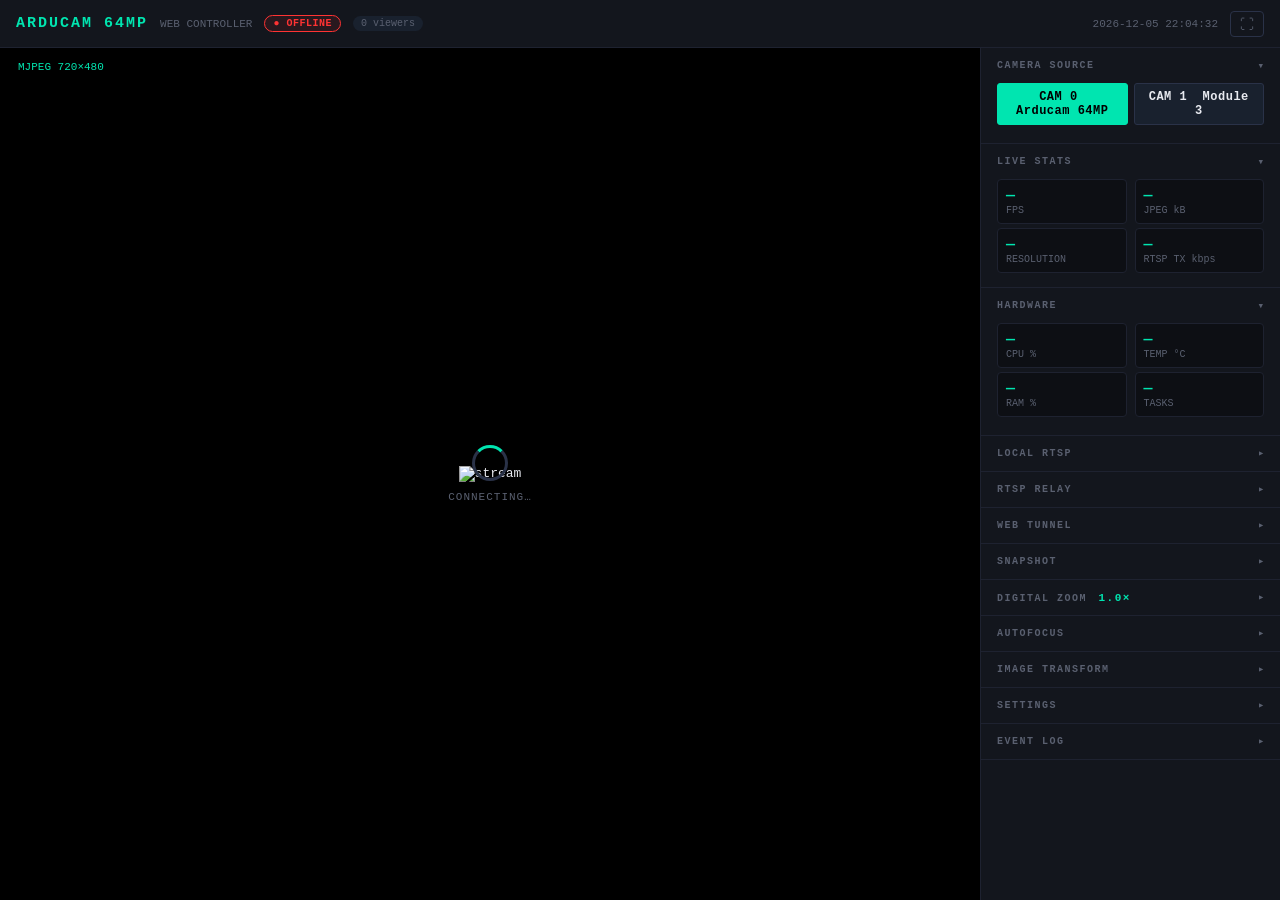
==== templates/index.html @ a3c76c3d "update" ====
<!DOCTYPE html>
<html lang="en">
<head>
<meta charset="utf-8">
<meta name="viewport" content="width=device-width,initial-scale=1">
<title>Arducam 64MP · Web Controller</title>
<link rel="stylesheet" href="/static/css/app.css">
</head>
<body>

<header>
  <h1>ARDUCAM 64MP</h1>
  <span class="sub">WEB CONTROLLER</span>
  <div id="stream-badge" class="stream-badge offline">● OFFLINE</div>
  <span id="viewers-info" class="viewers-badge">0 viewers</span>
  <span id="clock" class="clock">--:--:--</span>
  <button id="btn-fullscreen" class="icon-btn" title="Fullscreen (F)">&#x26F6;</button>
</header>

<div id="main">
  <!-- MJPEG preview -->
  <div id="preview-wrap">
    <img id="stream-img" src="/stream" alt="stream">
    <div id="stream-overlay">
      <div id="stream-spinner">
        <div class="spinner"></div>
        <div class="spinner-text">CONNECTING&hellip;</div>
      </div>
    </div>
    <div class="badge badge-tl" id="badge-tl">MJPEG  720&times;480</div>
    <div class="badge badge-tr" id="badge-tr"></div>
    <div class="badge badge-br" id="badge-br"></div>
  </div>

  <!-- Sidebar -->
  <aside id="sidebar">

    <!-- Camera Source -->
    <div class="accordion open" data-section="camera">
      <div class="acc-header">
        <span class="sec-title">CAMERA SOURCE</span>
        <span class="acc-arrow">&#9662;</span>
      </div>
      <div class="acc-body">
        <div class="cam-btns">
          <button class="toggle-btn active" id="cam-src-0">CAM 0&nbsp; Arducam 64MP</button>
          <button class="toggle-btn" id="cam-src-1">CAM 1&nbsp; Module 3</button>
        </div>
        <div id="cam-name-lbl" class="label-dim"></div>
      </div>
    </div>

    <!-- Live Stats -->
    <div class="accordion open" data-section="stats">
      <div class="acc-header">
        <span class="sec-title">LIVE STATS</span>
        <span class="acc-arrow">&#9662;</span>
      </div>
      <div class="acc-body">
        <div class="stat-grid">
          <div class="stat-item"><div class="stat-val" id="st-fps">&#8212;</div><div class="stat-key">FPS</div></div>
          <div class="stat-item"><div class="stat-val" id="st-jpeg">&#8212;</div><div class="stat-key">JPEG kB</div></div>
          <div class="stat-item"><div class="stat-val" id="st-res">&#8212;</div><div class="stat-key">RESOLUTION</div></div>
          <div class="stat-item"><div class="stat-val" id="st-tx">&#8212;</div><div class="stat-key">RTSP TX kbps</div></div>
        </div>
      </div>
    </div>

    <!-- Hardware -->
    <div class="accordion open" data-section="hardware">
      <div class="acc-header">
        <span class="sec-title">HARDWARE</span>
        <span class="acc-arrow">&#9662;</span>
      </div>
      <div class="acc-body">
        <div class="stat-grid">
          <div class="stat-item"><div class="stat-val" id="hw-cpu">&#8212;</div><div class="stat-key">CPU %</div></div>
          <div class="stat-item"><div class="stat-val" id="hw-temp">&#8212;</div><div class="stat-key">TEMP &deg;C</div></div>
          <div class="stat-item"><div class="stat-val" id="hw-ram-pct">&#8212;</div><div class="stat-key">RAM %</div></div>
          <div class="stat-item"><div class="stat-val" id="hw-tasks">&#8212;</div><div class="stat-key">TASKS</div></div>
        </div>
        <div id="hw-ram-detail" class="label-dim"></div>
      </div>
    </div>

    <!-- Local RTSP -->
    <div class="accordion" data-section="rtsp">
      <div class="acc-header">
        <span class="sec-title">LOCAL RTSP</span>
        <span class="acc-arrow">&#9662;</span>
      </div>
      <div class="acc-body">
        <button id="btn-rtsp" class="btn btn-rtsp-off">&#9679;&nbsp; START RTSP</button>
        <div id="rtsp-url" class="url-lbl"></div>
        <div class="field-group">
          <div class="lbl-sm">RESOLUTION</div>
          <div class="radio-group">
            <label><input type="radio" name="res" value="720p" checked> 720p</label>
            <label><input type="radio" name="res" value="1080p"> 1080p</label>
            <label><input type="radio" name="res" value="2160p"> 2160p</label>
          </div>
        </div>
        <div class="field-group">
          <div class="lbl-sm">FPS</div>
          <div class="radio-group">
            <label><input type="radio" name="fps" value="5"> 5</label>
            <label><input type="radio" name="fps" value="10"> 10</label>
            <label><input type="radio" name="fps" value="15"> 15</label>
            <label><input type="radio" name="fps" value="30" checked> 30</label>
          </div>
        </div>
        <div class="row">
          <div>
            <div class="lbl-sm">BITRATE (kbps)</div>
            <input type="number" id="inp-bitrate" value="2000" min="100" max="20000" style="width:90px">
          </div>
          <label class="checkbox-label" style="align-self:flex-end;padding-bottom:2px">
            <input type="checkbox" id="chk-reconnect" checked>
            Auto-reconnect
          </label>
        </div>
      </div>
    </div>

    <!-- RTSP Relay -->
    <div class="accordion" data-section="relay">
      <div class="acc-header">
        <span class="sec-title">RTSP RELAY</span>
        <span class="acc-arrow">&#9662;</span>
      </div>
      <div class="acc-body">
        <div class="field-group">
          <div class="lbl-sm">TARGET URL</div>
          <input type="text" id="relay-url" placeholder="rtsp://192.168.1.100:554/live">
        </div>
        <div class="field-group">
          <div class="lbl-sm">SAVED CONFIGS</div>
          <select id="saved-relay-select" style="width:100%">
            <option value="">&#8212; load saved &#8212;</option>
          </select>
        </div>
        <div class="row">
          <div>
            <div class="lbl-sm">FPS</div>
            <select id="relay-fps">
              <option value="5">5</option>
              <option value="10">10</option>
              <option value="15">15</option>
              <option value="30" selected>30</option>
            </select>
          </div>
          <div>
            <div class="lbl-sm">BITRATE (kbps)</div>
            <input type="number" id="relay-bitrate" value="2000" min="100" max="20000" style="width:90px">
          </div>
          <label class="checkbox-label" style="align-self:flex-end;padding-bottom:2px">
            <input type="checkbox" id="relay-reconnect" checked>
            Auto
          </label>
        </div>
        <button class="btn btn-blue" id="btn-add-relay">+ ADD RELAY</button>
        <div id="relay-save-status" class="status-msg"></div>
        <div id="relay-list"></div>
      </div>
    </div>

    <!-- Web Tunnel -->
    <div class="accordion" data-section="tunnel">
      <div class="acc-header">
        <span class="sec-title">WEB TUNNEL</span>
        <span class="acc-arrow">&#9662;</span>
      </div>
      <div class="acc-body">
        <div class="field-group">
          <div class="lbl-sm">PROVIDER</div>
          <select id="tunnel-provider" style="width:100%">
            <option value="localhost.run">localhost.run (zero-install)</option>
            <option value="cloudflared">cloudflared</option>
            <option value="bore">bore</option>
            <option value="ngrok">ngrok</option>
          </select>
        </div>
        <div class="btn-row">
          <button class="btn btn-blue" id="btn-tunnel-start">&#9654; START</button>
          <button class="btn btn-danger" id="btn-tunnel-stop" disabled>&#9632; STOP</button>
        </div>
        <div id="tunnel-status" class="label-dim">Stopped</div>
        <div id="tunnel-url-wrap" class="tunnel-url-box" style="display:none">
          <div class="lbl-sm">PUBLIC URL</div>
          <a id="tunnel-url" href="#" target="_blank" class="tunnel-link"></a>
          <button id="btn-copy-tunnel" class="small-btn">COPY</button>
        </div>
      </div>
    </div>

    <!-- Snapshot -->
    <div class="accordion" data-section="snapshot">
      <div class="acc-header">
        <span class="sec-title">SNAPSHOT</span>
        <span class="acc-arrow">&#9662;</span>
      </div>
      <div class="acc-body">
        <div class="snap-pills">
          <span id="snap-zoom-pill" style="display:none" class="pill pill-green"></span>
          <span id="snap-af-pill" class="pill pill-blue">AF:&#8212;</span>
        </div>
        <div class="snap-row">
          <span class="chip active" id="snap-low">LOW 720p</span>
          <span class="chip" id="snap-mid">MED 12MP</span>
          <span class="chip" id="snap-high">HIGH 64MP</span>
        </div>
        <button class="btn btn-blue" id="btn-snap">&#9679; CAPTURE</button>
        <div id="snap-result" class="status-msg"></div>
      </div>
    </div>

    <!-- Digital Zoom -->
    <div class="accordion" data-section="zoom">
      <div class="acc-header">
        <span class="sec-title">DIGITAL ZOOM&nbsp;<span class="slider-badge" id="zoom-badge">1.0&times;</span></span>
        <span class="acc-arrow">&#9662;</span>
      </div>
      <div class="acc-body">
        <div id="zoom-presets" class="preset-btns">
          <button class="preset-btn active" data-zoom="1">1&times;</button>
          <button class="preset-btn" data-zoom="1.5">1.5&times;</button>
          <button class="preset-btn" data-zoom="2">2&times;</button>
          <button class="preset-btn" data-zoom="3">3&times;</button>
          <button class="preset-btn" data-zoom="4">4&times;</button>
          <button class="preset-btn" data-zoom="6">6&times;</button>
          <button class="preset-btn" data-zoom="8">8&times;</button>
        </div>
        <div class="lbl-sm">FINE ADJUST&nbsp;<span class="slider-val" id="zoom-slider-val">1.0&times;</span></div>
        <input type="range" id="zoom-slider" min="10" max="160" value="10" step="1">
      </div>
    </div>

    <!-- Autofocus -->
    <div class="accordion" data-section="autofocus">
      <div class="acc-header">
        <span class="sec-title">AUTOFOCUS</span>
        <span class="acc-arrow">&#9662;</span>
      </div>
      <div class="acc-body">
        <div class="preset-btns" id="af-mode-btns">
          <button class="preset-btn active" id="af-continuous">CONTINUOUS</button>
          <button class="preset-btn" id="af-auto">AUTO</button>
          <button class="preset-btn" id="af-manual">MANUAL</button>
        </div>
        <button class="btn btn-blue" id="btn-trigger-af" style="display:none;margin-top:8px">&#8857; TRIGGER AF</button>
        <div id="lens-pos-wrap" style="display:none;margin-top:8px">
          <div class="lbl-sm">LENS POSITION&nbsp;<span class="slider-val" id="lens-val">0.0</span></div>
          <input type="range" id="lens-slider" min="0" max="100" value="0" step="1">
          <div class="slider-labels"><span>&#8734; Far</span><span>Near &#9678;</span></div>
        </div>
      </div>
    </div>

    <!-- Image Transform -->
    <div class="accordion" data-section="transform">
      <div class="acc-header">
        <span class="sec-title">IMAGE TRANSFORM</span>
        <span class="acc-arrow">&#9662;</span>
      </div>
      <div class="acc-body">
        <div class="btn-row">
          <button class="toggle-btn" id="btn-flip">&#8597; FLIP</button>
          <button class="toggle-btn" id="btn-mirror">&#8596; MIRROR</button>
        </div>
        <button class="toggle-btn wide" id="btn-overlay">&#9432; INFO OVERLAY</button>
      </div>
    </div>

    <!-- Settings -->
    <div class="accordion" data-section="settings">
      <div class="acc-header">
        <span class="sec-title">SETTINGS</span>
        <span class="acc-arrow">&#9662;</span>
      </div>
      <div class="acc-body">
        <div class="lbl-sm">HARDWARE MONITOR THRESHOLDS</div>
        <div class="row" style="gap:6px;flex-wrap:wrap;margin-top:6px">
          <div>
            <div class="lbl-sm">POLL (s)</div>
            <input type="number" id="cfg-hw-poll" value="10" min="5" max="300" style="width:60px">
          </div>
          <div>
            <div class="lbl-sm">CPU WARN %</div>
            <input type="number" id="cfg-hw-cpu-warn" value="80" min="10" max="100" style="width:60px">
          </div>
          <div>
            <div class="lbl-sm">RAM WARN %</div>
            <input type="number" id="cfg-hw-ram-warn" value="85" min="10" max="100" style="width:60px">
          </div>
          <div>
            <div class="lbl-sm">TEMP WARN &deg;C</div>
            <input type="number" id="cfg-hw-temp-warn" value="75" min="30" max="100" style="width:60px">
          </div>
        </div>
        <div class="btn-row" style="margin-top:12px">
          <button class="btn btn-blue" id="btn-save-config">&#128190; SAVE ALL</button>
          <button class="btn btn-danger" id="btn-reset-config">&#8635; RESET</button>
        </div>
        <div id="cfg-status" class="status-msg"></div>
      </div>
    </div>

    <!-- Event Log -->
    <div class="accordion" data-section="log">
      <div class="acc-header">
        <span class="sec-title">EVENT LOG</span>
        <span class="acc-arrow">&#9662;</span>
      </div>
      <div class="acc-body">
        <div class="btn-row" style="margin-bottom:6px">
          <button class="btn btn-blue" id="btn-view-log" style="font-size:11px;padding:5px">VIEW 100</button>
          <button class="btn btn-danger" id="btn-clear-log" style="font-size:11px;padding:5px">CLEAR</button>
        </div>
        <div id="log-box"></div>
      </div>
    </div>

  </aside>
</div>

<!-- Toast container -->
<div id="toast-container"></div>

<script src="/static/js/app.js"></script>
</body>
</html>
---- static/css/app.css ----
/* ── CSS Variables ──────────────────────────────────────────────────────────── */
:root {
  --bg:         #0d0f14;
  --bg-alt:     #13161d;
  --bg-input:   #19212e;
  --border:     #1e2230;
  --border-2:   #2a3248;
  --accent:     #00e5b0;
  --accent-dim: #00e5b030;
  --blue:       #0077ff;
  --blue-dim:   #0077ff30;
  --red:        #ff3333;
  --orange:     #ff9800;
  --text:       #e8eaf0;
  --text-dim:   #5a6070;
  --green-bg:   #007a3d;
  --red-bg:     #7a1a1a;
}

/* ── Reset ──────────────────────────────────────────────────────────────────── */
*, *::before, *::after { box-sizing: border-box; margin: 0; padding: 0; }

body {
  background: var(--bg);
  color: var(--text);
  font-family: 'Courier New', monospace;
  font-size: 13px;
  height: 100vh;
  display: flex;
  flex-direction: column;
  overflow: hidden;
}

/* ── Header ─────────────────────────────────────────────────────────────────── */
header {
  background: var(--bg-alt);
  padding: 0 16px;
  height: 48px;
  display: flex;
  align-items: center;
  gap: 12px;
  flex-shrink: 0;
  border-bottom: 1px solid var(--border);
}

header h1  { color: var(--accent); font-size: 15px; letter-spacing: 2px; }
.sub       { color: var(--text-dim); font-size: 11px; }

.stream-badge {
  display: inline-flex;
  align-items: center;
  padding: 2px 8px;
  border-radius: 10px;
  font-size: 10px;
  font-weight: bold;
  letter-spacing: .5px;
  transition: color .3s, background .3s, border-color .3s;
}
.stream-badge.live    { background: var(--accent-dim); color: var(--accent); border: 1px solid var(--accent); }
.stream-badge.offline { background: #ff333318;          color: var(--red);    border: 1px solid var(--red); }

.viewers-badge {
  display: inline-block;
  background: var(--bg-input);
  padding: 2px 8px;
  border-radius: 10px;
  font-size: 10px;
  color: var(--text-dim);
}

.clock { margin-left: auto; color: var(--text-dim); font-size: 11px; }

.icon-btn {
  background: none;
  border: 1px solid var(--border-2);
  color: var(--text-dim);
  padding: 5px 9px;
  border-radius: 4px;
  cursor: pointer;
  font-size: 14px;
  line-height: 1;
  transition: border-color .15s, color .15s;
}
.icon-btn:hover { border-color: var(--accent); color: var(--accent); }

/* ── Main Layout ────────────────────────────────────────────────────────────── */
#main { display: flex; flex: 1; overflow: hidden; }

/* ── Preview ────────────────────────────────────────────────────────────────── */
#preview-wrap {
  flex: 1;
  background: #000;
  position: relative;
  overflow: hidden;
  display: flex;
  align-items: center;
  justify-content: center;
}

#stream-img {
  max-width: 100%;
  max-height: 100%;
  object-fit: contain;
  display: block;
}

#stream-overlay {
  position: absolute;
  inset: 0;
  display: flex;
  align-items: center;
  justify-content: center;
  pointer-events: none;
  transition: opacity .4s;
}
#stream-overlay.hidden { opacity: 0; }

.spinner {
  width: 36px;
  height: 36px;
  border: 3px solid var(--border-2);
  border-top-color: var(--accent);
  border-radius: 50%;
  animation: spin 1s linear infinite;
  margin: 0 auto;
}
@keyframes spin { to { transform: rotate(360deg); } }

.spinner-text {
  color: var(--text-dim);
  font-size: 11px;
  margin-top: 10px;
  text-align: center;
  letter-spacing: 1px;
}

#stream-spinner { text-align: center; }

.badge {
  position: absolute;
  background: rgba(0,0,0,.65);
  padding: 3px 8px;
  font-size: 11px;
  border-radius: 3px;
  pointer-events: none;
  backdrop-filter: blur(4px);
}
.badge-tl { top: 10px; left: 10px; color: var(--accent); }
.badge-tr { top: 10px; right: 10px; color: var(--text-dim); }
.badge-br { bottom: 10px; right: 10px; color: var(--text-dim); }

/* ── Sidebar ────────────────────────────────────────────────────────────────── */
#sidebar {
  width: 300px;
  background: var(--bg-alt);
  overflow-y: auto;
  flex-shrink: 0;
  border-left: 1px solid var(--border);
  padding-bottom: 16px;
  scrollbar-width: thin;
  scrollbar-color: var(--border-2) transparent;
}
#sidebar::-webkit-scrollbar       { width: 4px; }
#sidebar::-webkit-scrollbar-thumb { background: var(--border-2); border-radius: 2px; }

/* ── Accordion ──────────────────────────────────────────────────────────────── */
.accordion { border-bottom: 1px solid var(--border); }

.acc-header {
  display: flex;
  align-items: center;
  justify-content: space-between;
  padding: 11px 16px;
  cursor: pointer;
  user-select: none;
  transition: background .15s;
}
.acc-header:hover { background: var(--bg); }

.acc-arrow {
  color: var(--text-dim);
  font-size: 11px;
  transition: transform .2s;
  flex-shrink: 0;
}
.accordion:not(.open) .acc-arrow { transform: rotate(-90deg); }

.acc-body { padding: 0 16px 14px; display: none; }
.accordion.open .acc-body { display: block; }

/* ── Typography helpers ─────────────────────────────────────────────────────── */
.sec-title  { font-size: 10px; font-weight: bold; color: var(--text-dim); letter-spacing: 1.5px; }
.lbl-sm     { color: var(--text-dim); font-size: 11px; margin-bottom: 4px; }
.label-dim  { color: var(--text-dim); font-size: 10px; margin-top: 4px; }
.field-group { margin-top: 10px; }
.status-msg { font-size: 10px; min-height: 14px; margin-top: 4px; color: var(--accent); }

/* ── Buttons ────────────────────────────────────────────────────────────────── */
.btn {
  display: block;
  width: 100%;
  padding: 9px;
  border: none;
  border-radius: 4px;
  font-family: inherit;
  font-size: 12px;
  font-weight: bold;
  cursor: pointer;
  letter-spacing: .5px;
  transition: filter .15s;
  margin-top: 4px;
}
.btn:hover    { filter: brightness(1.15); }
.btn:disabled { opacity: .4; cursor: not-allowed; filter: none; }

.btn-rtsp-off { background: var(--bg-input); color: var(--text-dim); border: 1px solid var(--border-2); }
.btn-rtsp-on  { background: var(--green-bg); color: #fff; border: none; }
.btn-blue     { background: var(--blue);     color: #fff; }
.btn-danger   { background: var(--red-bg);   color: #ffa0a0; }

.btn-row       { display: flex; gap: 8px; }
.btn-row .btn  { flex: 1; }

.small-btn {
  display: block;
  margin-top: 5px;
  background: var(--bg-input);
  border: 1px solid var(--border-2);
  color: var(--text);
  border-radius: 3px;
  font-family: inherit;
  font-size: 10px;
  padding: 3px 8px;
  cursor: pointer;
  transition: border-color .15s, color .15s;
}
.small-btn:hover { border-color: var(--accent); color: var(--accent); }

.toggle-btn {
  flex: 1;
  padding: 6px 12px;
  background: var(--bg-input);
  border: 1px solid var(--border-2);
  color: var(--text);
  border-radius: 3px;
  font-family: inherit;
  font-size: 12px;
  font-weight: bold;
  cursor: pointer;
  letter-spacing: .5px;
  transition: background .15s, border-color .15s, color .15s;
}
.toggle-btn.active             { background: var(--accent); color: #000; border-color: var(--accent); }
.toggle-btn:hover:not(.active) { border-color: var(--accent); }
.toggle-btn.wide               { width: 100%; margin-top: 8px; }

.cam-btns { display: flex; gap: 6px; }

/* ── Stats grid ─────────────────────────────────────────────────────────────── */
.stat-grid { display: grid; grid-template-columns: 1fr 1fr; gap: 4px 8px; }

.stat-item {
  background: var(--bg);
  border-radius: 4px;
  padding: 7px 8px;
  border: 1px solid var(--border);
}
.stat-val { font-size: 15px; color: var(--accent); font-weight: bold; }
.stat-key { font-size: 10px; color: var(--text-dim); margin-top: 1px; }

/* ── Form controls ──────────────────────────────────────────────────────────── */
input[type=text],
input[type=number],
select {
  background: var(--bg-input);
  border: 1px solid var(--border-2);
  color: var(--text);
  padding: 5px 8px;
  border-radius: 3px;
  font-family: inherit;
  font-size: 12px;
  transition: border-color .15s;
}
input[type=text]:focus,
input[type=number]:focus,
select:focus    { outline: none; border-color: var(--accent); }
input[type=text]   { width: 100%; }
input[type=number] { width: 80px; }

.radio-group { display: flex; gap: 6px; flex-wrap: wrap; }
.radio-group label {
  display: flex;
  align-items: center;
  gap: 4px;
  cursor: pointer;
  padding: 3px 7px;
  border-radius: 3px;
  border: 1px solid var(--border-2);
  font-size: 12px;
  transition: border-color .15s;
}
.radio-group label:hover      { border-color: var(--accent); }
.radio-group input[type=radio] { accent-color: var(--accent); }

.checkbox-label { display: flex; align-items: center; gap: 6px; cursor: pointer; font-size: 12px; }
.checkbox-label input[type=checkbox] { accent-color: var(--accent); }

.row { display: flex; gap: 8px; align-items: center; flex-wrap: wrap; margin-top: 6px; }

input[type=range] { width: 100%; accent-color: var(--accent); cursor: pointer; margin-top: 4px; }

.slider-val   { color: var(--accent); font-size: 12px; font-weight: bold; }
.slider-badge { color: var(--accent); font-size: 11px; font-weight: bold; margin-left: 4px; }
.slider-labels { display: flex; justify-content: space-between; font-size: 10px; color: var(--text-dim); margin-top: 2px; }

/* ── Preset buttons ─────────────────────────────────────────────────────────── */
.preset-btns { display: flex; flex-wrap: wrap; gap: 4px; margin-bottom: 8px; }

.preset-btn {
  padding: 4px 10px;
  background: var(--bg-input);
  border: 1px solid var(--border-2);
  color: var(--text);
  border-radius: 3px;
  font-family: inherit;
  font-size: 11px;
  cursor: pointer;
  transition: background .15s, border-color .15s, color .15s;
}
.preset-btn.active             { background: var(--blue); color: #fff; border-color: var(--blue); }
.preset-btn:hover:not(.active) { border-color: var(--blue); }

/* ── Chips & pills ──────────────────────────────────────────────────────────── */
.snap-row   { display: flex; gap: 6px; align-items: center; margin-bottom: 8px; }
.snap-pills { display: flex; gap: 6px; flex-wrap: wrap; margin-bottom: 8px; }

.chip {
  padding: 3px 8px;
  border-radius: 3px;
  background: var(--bg-input);
  border: 1px solid var(--border-2);
  color: var(--text);
  font-family: inherit;
  font-size: 11px;
  cursor: pointer;
  transition: background .15s, border-color .15s, color .15s;
}
.chip.active, .chip:hover { background: var(--accent); color: #000; border-color: var(--accent); }

.pill        { padding: 2px 8px; border-radius: 10px; font-size: 10px; }
.pill-green  { background: var(--accent-dim); border: 1px solid var(--accent); color: var(--accent); }
.pill-blue   { background: var(--blue-dim);   border: 1px solid var(--blue);   color: #a0c0ff; }

/* ── URL / tunnel ───────────────────────────────────────────────────────────── */
.url-lbl { color: var(--accent); font-size: 11px; margin-top: 6px; word-break: break-all; min-height: 16px; }

.tunnel-url-box {
  background: var(--bg);
  border-radius: 4px;
  padding: 8px;
  margin-top: 6px;
  border: 1px solid var(--border);
}
.tunnel-link { color: var(--accent); font-size: 11px; word-break: break-all; text-decoration: none; }
.tunnel-link:hover { text-decoration: underline; }

/* ── Relay list ─────────────────────────────────────────────────────────────── */
#relay-list { margin-top: 6px; }

.relay-item {
  background: var(--bg);
  border-radius: 4px;
  padding: 8px 34px 8px 10px;
  margin-bottom: 6px;
  position: relative;
  border: 1px solid var(--border);
}
.relay-url              { color: var(--text); font-size: 11px; word-break: break-all; }
.relay-state            { font-size: 10px; margin-top: 3px; }
.relay-state.live         { color: var(--accent); }
.relay-state.reconnecting { color: var(--orange); }
.relay-state.error        { color: var(--red); }
.relay-state.connecting   { color: var(--text-dim); }

.relay-del {
  position: absolute;
  top: 6px;
  right: 8px;
  background: none;
  border: none;
  color: var(--text-dim);
  cursor: pointer;
  font-size: 14px;
  line-height: 1;
  padding: 2px;
  transition: color .15s;
}
.relay-del:hover { color: var(--red); }

/* ── Log box ────────────────────────────────────────────────────────────────── */
#log-box {
  background: #080a0e;
  padding: 8px;
  border-radius: 4px;
  height: 150px;
  overflow-y: auto;
  font-size: 10px;
  line-height: 1.6;
  border: 1px solid var(--border);
  scrollbar-width: thin;
  scrollbar-color: var(--border-2) transparent;
}
.log-INF { color: var(--text-dim); }
.log-WRN { color: var(--orange); }
.log-ERR { color: var(--red); }

/* ── Toast notifications ────────────────────────────────────────────────────── */
#toast-container {
  position: fixed;
  top: 58px;
  right: 16px;
  z-index: 9999;
  display: flex;
  flex-direction: column;
  gap: 8px;
  pointer-events: none;
}

.toast {
  background: var(--bg-alt);
  border: 1px solid var(--border-2);
  border-radius: 6px;
  padding: 10px 14px;
  font-size: 12px;
  min-width: 200px;
  max-width: 300px;
  pointer-events: auto;
  box-shadow: 0 4px 20px rgba(0,0,0,.5);
  animation: toast-in .2s ease-out;
}
.toast.removing { animation: toast-out .2s ease-in forwards; }

.toast-success { border-left: 3px solid var(--accent); color: var(--accent); }
.toast-error   { border-left: 3px solid var(--red);    color: var(--red); }
.toast-info    { border-left: 3px solid var(--blue);   color: var(--text); }
.toast-warn    { border-left: 3px solid var(--orange); color: var(--orange); }

@keyframes toast-in  { from { opacity:0; transform:translateX(16px); } to { opacity:1; transform:none; } }
@keyframes toast-out { to   { opacity:0; transform:translateX(16px); } }
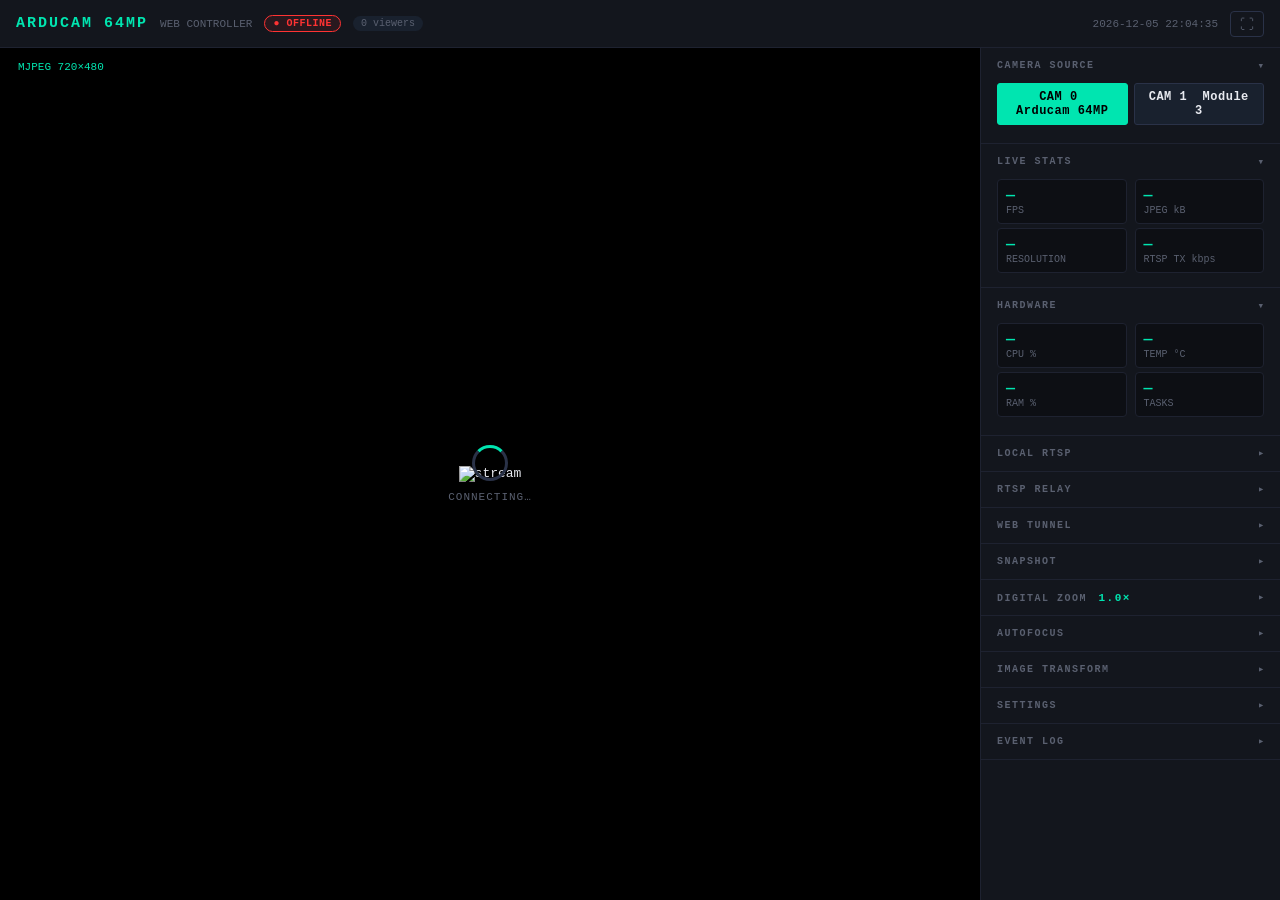
==== commit acee4e64: "kup" ====
--- a/templates/index.html
+++ b/templates/index.html
@@ -141,6 +141,14 @@
         </div>
         <div class="row">
           <div>
+            <div class="lbl-sm">RESOLUTION</div>
+            <select id="relay-resolution">
+              <option value="720p" selected>720p</option>
+              <option value="1080p">1080p</option>
+              <option value="2160p">2160p (4K)</option>
+            </select>
+          </div>
+          <div>
             <div class="lbl-sm">FPS</div>
             <select id="relay-fps">
               <option value="5">5</option>
--- a/static/css/app.css
+++ b/static/css/app.css
@@ -376,6 +376,19 @@
   border: 1px solid var(--border);
 }
 .relay-url              { color: var(--text); font-size: 11px; word-break: break-all; }
+.relay-res-badge {
+  display: inline-block;
+  background: var(--accent);
+  color: #000;
+  font-size: 9px;
+  font-weight: 700;
+  letter-spacing: .04em;
+  padding: 1px 5px;
+  border-radius: 3px;
+  margin-right: 6px;
+  vertical-align: middle;
+  line-height: 1.6;
+}
 .relay-state            { font-size: 10px; margin-top: 3px; }
 .relay-state.live         { color: var(--accent); }
 .relay-state.reconnecting { color: var(--orange); }
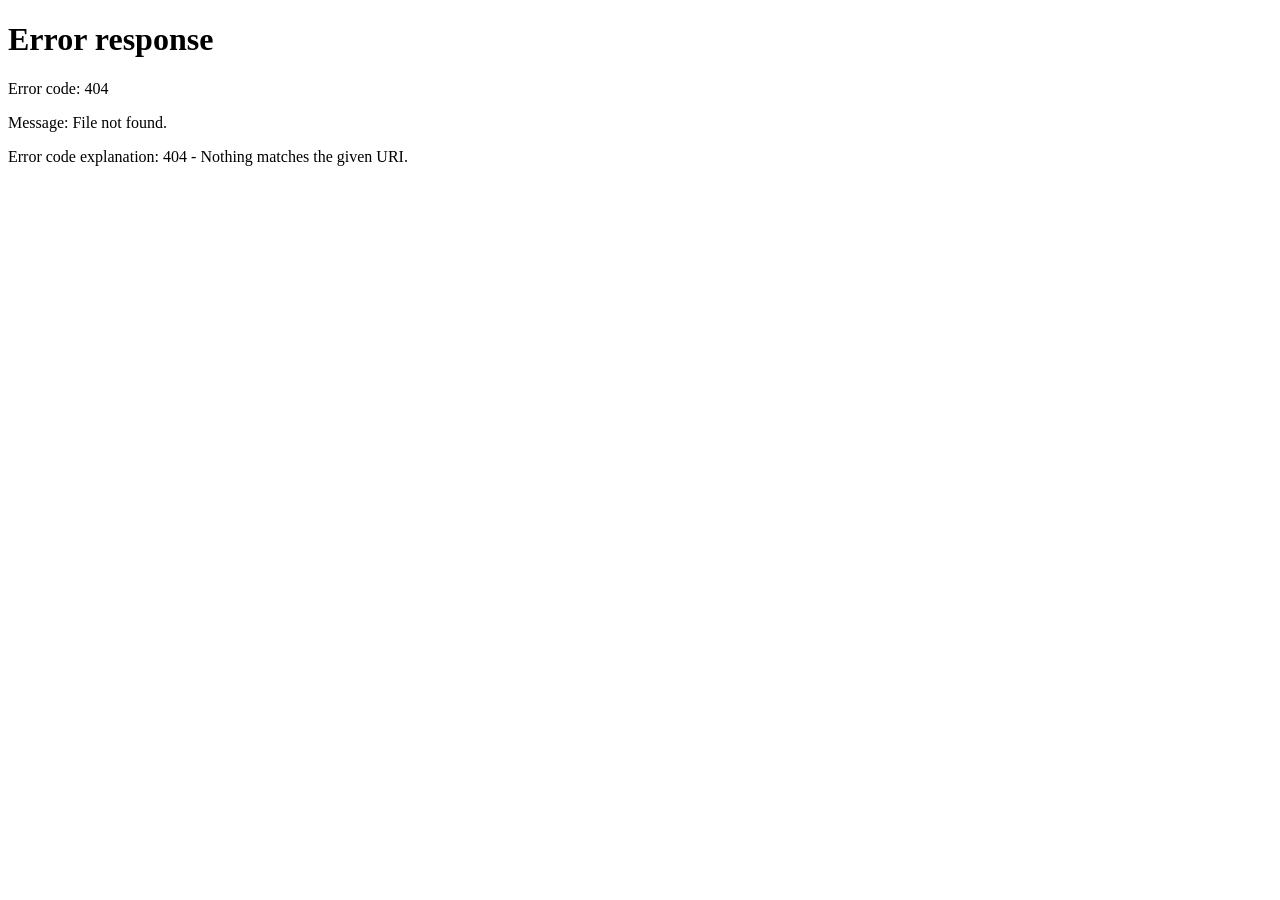
==== commit 3776ac70: "althen" ====
--- a/templates/index.html
+++ b/templates/index.html
@@ -14,6 +14,11 @@
   <div id="stream-badge" class="stream-badge offline">● OFFLINE</div>
   <span id="viewers-info" class="viewers-badge">0 viewers</span>
   <span id="clock" class="clock">--:--:--</span>
+  <div id="header-user" class="header-user" style="display:none">
+    <span id="header-username" class="header-uname"></span>
+    <span id="header-role-badge" class="user-role"></span>
+    <button class="btn-logout" id="btn-logout">LOGOUT</button>
+  </div>
   <button id="btn-fullscreen" class="icon-btn" title="Fullscreen (F)">&#x26F6;</button>
 </header>
 
@@ -36,7 +41,7 @@
   <aside id="sidebar">
 
     <!-- Camera Source -->
-    <div class="accordion open" data-section="camera">
+    <div class="accordion open" data-section="camera" data-admin-only="true">
       <div class="acc-header">
         <span class="sec-title">CAMERA SOURCE</span>
         <span class="acc-arrow">&#9662;</span>
@@ -84,7 +89,7 @@
     </div>
 
     <!-- Local RTSP -->
-    <div class="accordion" data-section="rtsp">
+    <div class="accordion" data-section="rtsp" data-admin-only="true">
       <div class="acc-header">
         <span class="sec-title">LOCAL RTSP</span>
         <span class="acc-arrow">&#9662;</span>
@@ -123,7 +128,7 @@
     </div>
 
     <!-- RTSP Relay -->
-    <div class="accordion" data-section="relay">
+    <div class="accordion" data-section="relay" data-admin-only="true">
       <div class="acc-header">
         <span class="sec-title">RTSP RELAY</span>
         <span class="acc-arrow">&#9662;</span>
@@ -173,7 +178,7 @@
     </div>
 
     <!-- Web Tunnel -->
-    <div class="accordion" data-section="tunnel">
+    <div class="accordion" data-section="tunnel" data-admin-only="true">
       <div class="acc-header">
         <span class="sec-title">WEB TUNNEL</span>
         <span class="acc-arrow">&#9662;</span>
@@ -202,7 +207,7 @@
     </div>
 
     <!-- Snapshot -->
-    <div class="accordion" data-section="snapshot">
+    <div class="accordion" data-section="snapshot" data-admin-only="true">
       <div class="acc-header">
         <span class="sec-title">SNAPSHOT</span>
         <span class="acc-arrow">&#9662;</span>
@@ -223,7 +228,7 @@
     </div>
 
     <!-- Digital Zoom -->
-    <div class="accordion" data-section="zoom">
+    <div class="accordion" data-section="zoom" data-admin-only="true">
       <div class="acc-header">
         <span class="sec-title">DIGITAL ZOOM&nbsp;<span class="slider-badge" id="zoom-badge">1.0&times;</span></span>
         <span class="acc-arrow">&#9662;</span>
@@ -244,7 +249,7 @@
     </div>
 
     <!-- Autofocus -->
-    <div class="accordion" data-section="autofocus">
+    <div class="accordion" data-section="autofocus" data-admin-only="true">
       <div class="acc-header">
         <span class="sec-title">AUTOFOCUS</span>
         <span class="acc-arrow">&#9662;</span>
@@ -265,7 +270,7 @@
     </div>
 
     <!-- Image Transform -->
-    <div class="accordion" data-section="transform">
+    <div class="accordion" data-section="transform" data-admin-only="true">
       <div class="acc-header">
         <span class="sec-title">IMAGE TRANSFORM</span>
         <span class="acc-arrow">&#9662;</span>
@@ -280,7 +285,7 @@
     </div>
 
     <!-- Settings -->
-    <div class="accordion" data-section="settings">
+    <div class="accordion" data-section="settings" data-admin-only="true">
       <div class="acc-header">
         <span class="sec-title">SETTINGS</span>
         <span class="acc-arrow">&#9662;</span>
--- a/static/css/app.css
+++ b/static/css/app.css
@@ -460,3 +460,119 @@
 
 @keyframes toast-in  { from { opacity:0; transform:translateX(16px); } to { opacity:1; transform:none; } }
 @keyframes toast-out { to   { opacity:0; transform:translateX(16px); } }
+
+/* ── Auth — header user badge ───────────────────────────────────────────────── */
+.header-user {
+  display: flex;
+  align-items: center;
+  gap: 8px;
+  font-size: 11px;
+  color: var(--text-dim);
+}
+
+.header-uname {
+  color: var(--text);
+  font-size: 11px;
+  letter-spacing: .03em;
+}
+
+.user-role {
+  background: var(--accent);
+  color: #000;
+  font-size: 9px;
+  font-weight: 700;
+  padding: 2px 6px;
+  border-radius: 3px;
+  letter-spacing: .06em;
+}
+
+.user-role.role-user {
+  background: var(--border-2);
+  color: var(--text-dim);
+}
+
+.btn-logout {
+  background: transparent;
+  border: 1px solid var(--border-2);
+  color: var(--text-dim);
+  font-size: 10px;
+  padding: 3px 9px;
+  border-radius: 4px;
+  cursor: pointer;
+  font-family: 'Courier New', monospace;
+  letter-spacing: .05em;
+  transition: border-color .15s, color .15s;
+}
+.btn-logout:hover {
+  border-color: #f87171;
+  color: #f87171;
+}
+
+/* ── Auth — disabled controls for user role ─────────────────────────────────── */
+.ctrl-disabled {
+  opacity: 0.35;
+  pointer-events: none;
+  user-select: none;
+}
+
+/* ── Auth — login page ───────────────────────────────────────────────────────── */
+body.login-body {
+  display: flex;
+  align-items: center;
+  justify-content: center;
+  min-height: 100vh;
+  overflow: auto;
+}
+
+.login-card {
+  background: var(--bg-alt);
+  border: 1px solid var(--border-2);
+  border-radius: 12px;
+  padding: 36px 32px 28px;
+  width: 100%;
+  max-width: 360px;
+  box-shadow: 0 8px 40px rgba(0,0,0,.6);
+}
+
+.login-logo {
+  text-align: center;
+  margin-bottom: 28px;
+}
+
+.login-logo-icon {
+  font-size: 28px;
+  color: var(--accent);
+  margin-bottom: 8px;
+}
+
+.login-logo h1 {
+  font-size: 17px;
+  font-weight: 800;
+  letter-spacing: .14em;
+  color: var(--accent);
+  margin: 0 0 4px;
+}
+
+.login-error {
+  color: #f87171;
+  font-size: 11px;
+  padding: 7px 10px;
+  background: rgba(248,113,113,.08);
+  border: 1px solid rgba(248,113,113,.25);
+  border-radius: 4px;
+  margin-top: 10px;
+}
+
+.login-footer {
+  margin-top: 20px;
+  text-align: center;
+}
+
+.login-role-info {
+  font-size: 10px;
+  color: var(--text-dim);
+  display: flex;
+  align-items: center;
+  justify-content: center;
+  gap: 6px;
+}
